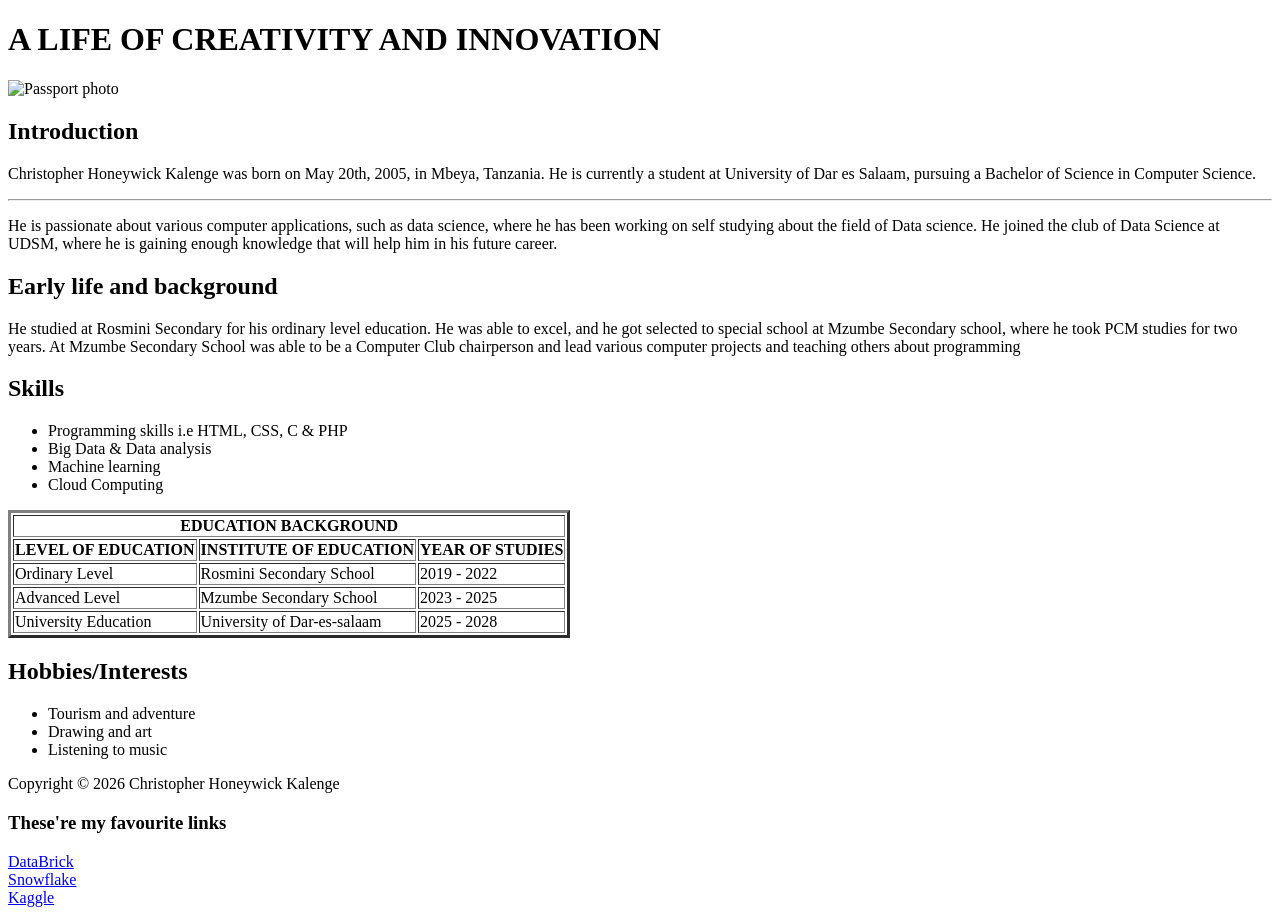
==== individuals/profile2.html @ f06e1b1b "Merge 34e42d778357c4c18c999f41cf0901d90aa1f07b into f8815945dab354ccf208f399458bfe737c47ea0e" ====
<!DOCTYPE html>
<html lang="en">

<head>
    <meta charset="UTF-8">
    <meta name="viewport" content="width=device-width, initial-scale=1.0">
    <title>Biography</title>
    <link rel="stylesheet" href="../css/profile2.css">
</head>

<body>
    <h1>A LIFE OF CREATIVITY AND INNOVATION</h1>

    <img src="../images/chk_photo.png" alt="Passport photo" width="200px" height="200px" >

    <h2>Introduction</h2>
    <div class="intro">
         <p>
        Christopher Honeywick Kalenge was born on May 20th, 2005, in Mbeya, Tanzania. He is currently a student at
        University of Dar es Salaam, pursuing a Bachelor of Science in Computer Science.
    
    </p>
    <hr>
    <p>
        He is passionate about various computer applications, such as data science, where he has been working on self
        studying about the field of Data science. He joined the club of Data Science at UDSM, where he is gaining enough
        knowledge that will help him in his future career.
    </p>
    </div>

    <h2>
        Early life and background
    </h2>

    <div class="life">
    <p>
        He studied at Rosmini Secondary for his ordinary level education. He was able to excel, and he got selected to
        special school at Mzumbe Secondary school, where he took PCM studies for two years.
        At Mzumbe Secondary School was able to be a Computer Club chairperson and lead various computer
        projects and teaching others about programming
    </p>
    </div>

    <h2>Skills</h2>

    <div class="skills">
    <ul>
        <li>Programming skills i.e HTML, CSS, C & PHP</li>
        <li>Big Data & Data analysis</li>
        <li>Machine learning</li>
        <li>Cloud Computing</li>
    </ul>
    </div>

    <table border="3">
        <th colspan="3">
            EDUCATION BACKGROUND
        </th>
        <tr>
            <td><b>LEVEL OF EDUCATION</b></td>
            <td><b>INSTITUTE OF EDUCATION</b></td>
            <td><b>YEAR OF STUDIES</b></td>
        </tr>
        <tr>
            <td>Ordinary Level</td>
            <td>Rosmini Secondary School</td>
            <td>2019 - 2022</td>
        </tr>
        <tr>
            <td>Advanced Level</td>
            <td>Mzumbe Secondary School</td>
            <td>2023 - 2025</td>
        </tr>
        <tr>
            <td>University Education</td>
            <td>University of Dar-es-salaam</td>
            <td>2025 - 2028</td>
        </tr>
    </table>
    <div class="hobbies">
    <h2>Hobbies/Interests</h2>
    <ul>
        <li>Tourism and adventure</li>
        <li>Drawing and art</li>
        <li>Listening to music</li>
    </ul>
    </div>
    <footer>
        <p>Copyright &copy; 2026 Christopher Honeywick Kalenge</p>
    
    <h3>These're my favourite links</h3>
            <a href="https://www.databricks.com/"> DataBrick</a><br>
            <a href="https://www.snowflake.com/en/">Snowflake</a><br>
            <a href="https://www.kaggle.com/">Kaggle</a>
    </footer>
</body>

</html>
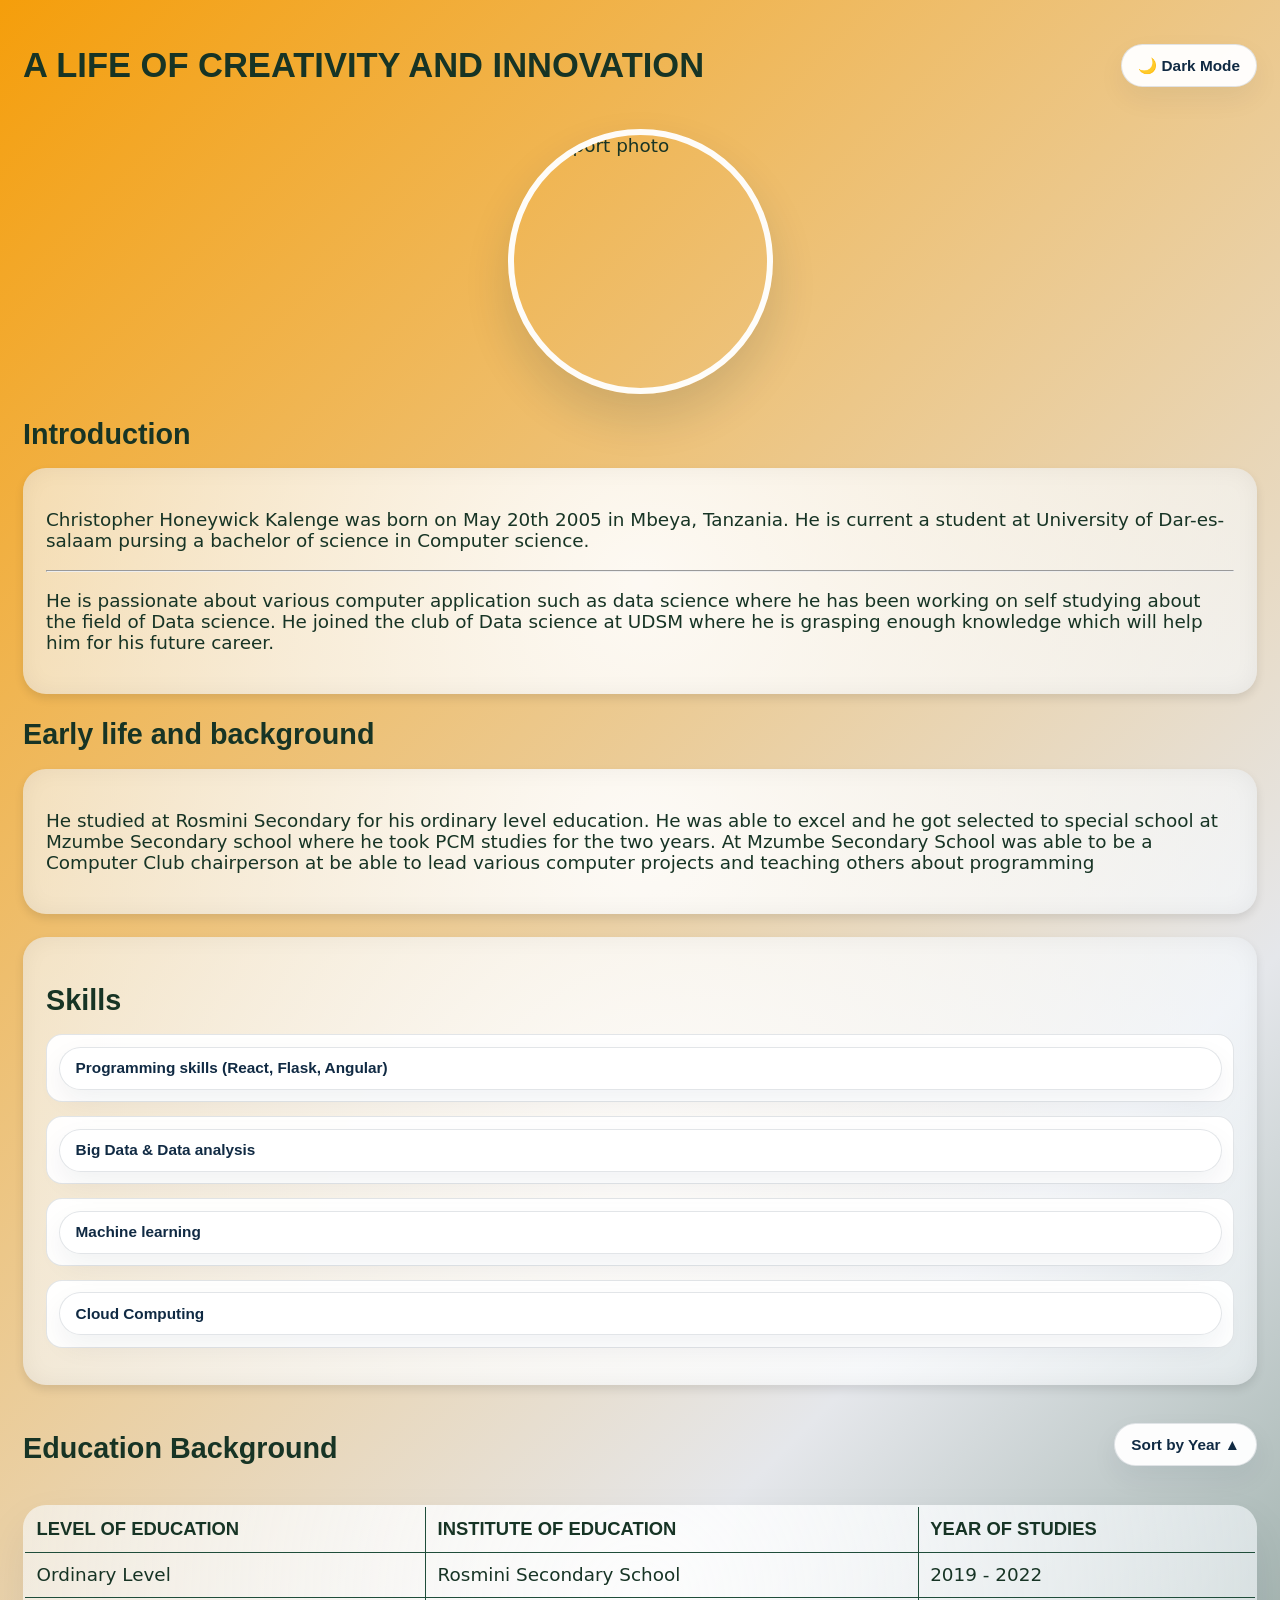
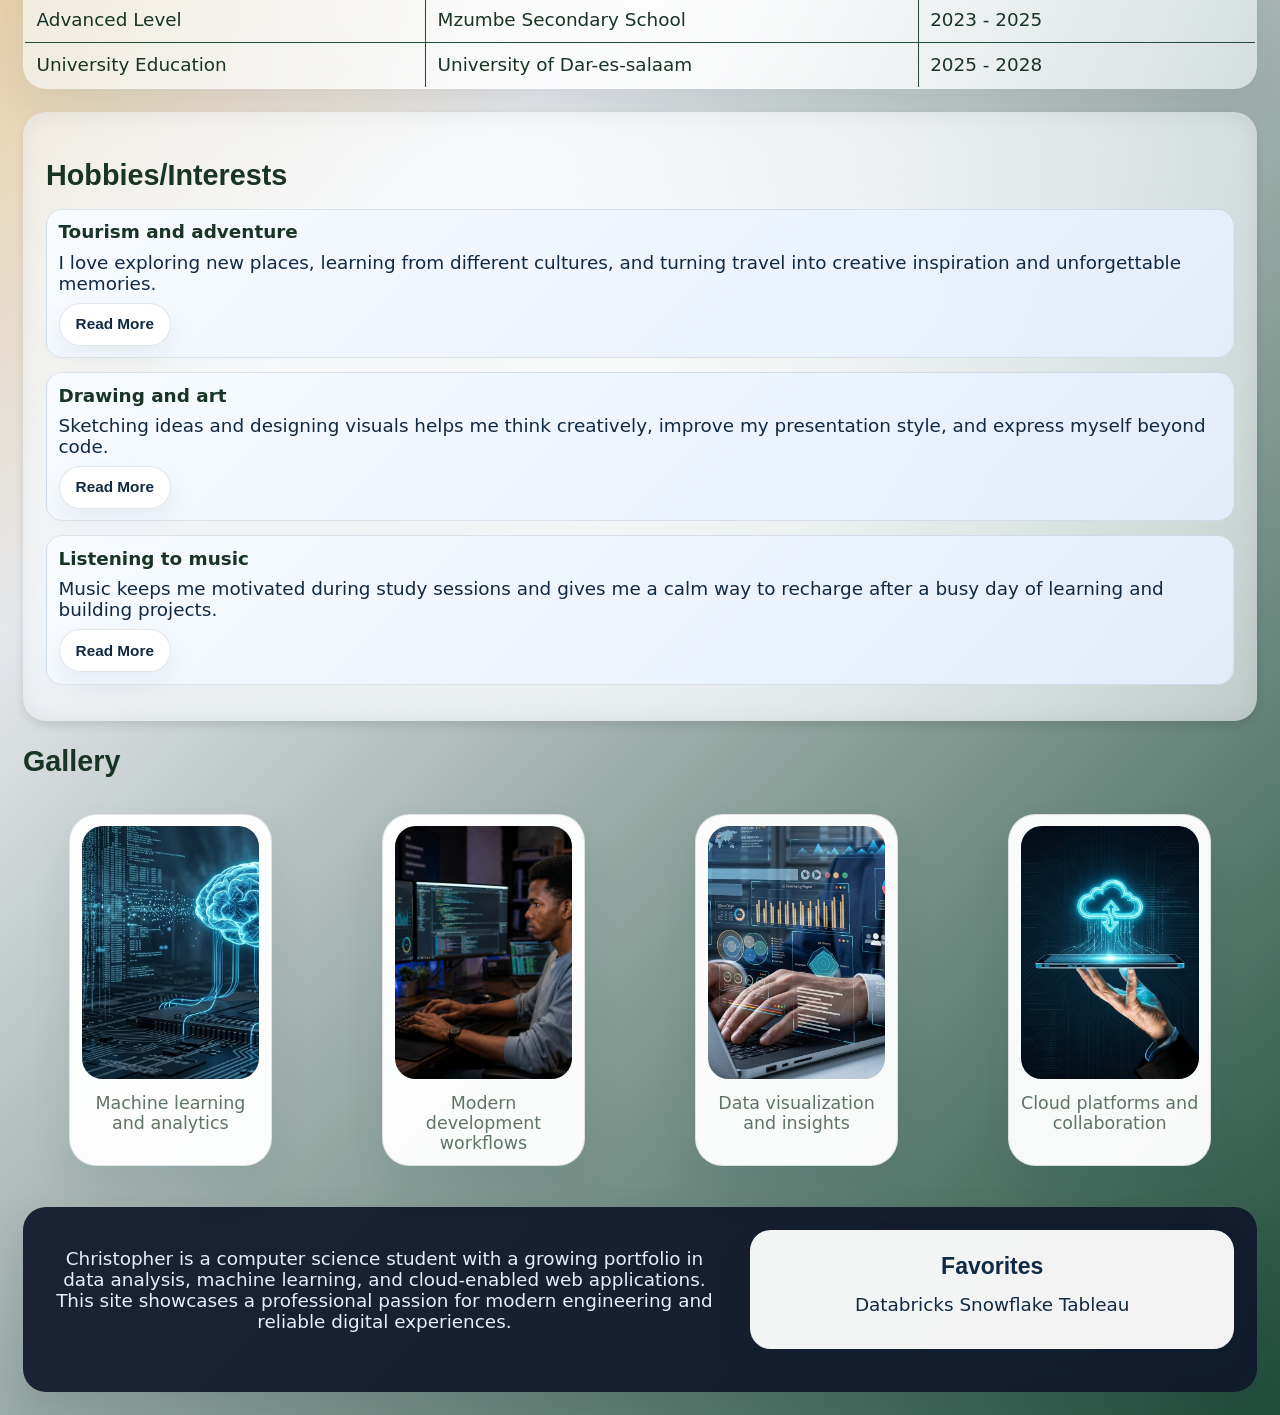
==== commit 8efaf69e: "All files but not setup properly" ====
--- a/individuals/profile2.html
+++ b/individuals/profile2.html
@@ -6,25 +6,29 @@
     <meta name="viewport" content="width=device-width, initial-scale=1.0">
     <title>Biography</title>
     <link rel="stylesheet" href="../css/profile2.css">
+    <script src="../js/profile2.js" defer></script>
 </head>
 
 <body>
-    <h1>A LIFE OF CREATIVITY AND INNOVATION</h1>
+    <header class="page-header">
+        <h1>A LIFE OF CREATIVITY AND INNOVATION</h1>
+        <button id="themeToggle" class="theme-toggle" type="button" aria-label="Toggle dark mode">🌙 Dark Mode</button>
+    </header>
 
-    <img src="../images/chk_photo.png" alt="Passport photo" width="200px" height="200px" >
+    <img src="../images/chk_photo.png" alt="Passport photo" class="profile-photo" width="200px" height="200px">
 
     <h2>Introduction</h2>
     <div class="intro">
          <p>
-        Christopher Honeywick Kalenge was born on May 20th, 2005, in Mbeya, Tanzania. He is currently a student at
-        University of Dar es Salaam, pursuing a Bachelor of Science in Computer Science.
+        Christopher Honeywick Kalenge was born on May 20th 2005 in Mbeya, Tanzania. He is current a student at
+        University of Dar-es-salaam pursing a bachelor of science in Computer science.
     
     </p>
     <hr>
     <p>
-        He is passionate about various computer applications, such as data science, where he has been working on self
-        studying about the field of Data science. He joined the club of Data Science at UDSM, where he is gaining enough
-        knowledge that will help him in his future career.
+        He is passionate about various computer application such as data science where he has been working on self
+        studying about the field of Data science. He joined the club of Data science at UDSM where he is grasping enough
+        knowledge which will help him for his future career.
     </p>
     </div>
 
@@ -34,65 +38,146 @@
 
     <div class="life">
     <p>
-        He studied at Rosmini Secondary for his ordinary level education. He was able to excel, and he got selected to
-        special school at Mzumbe Secondary school, where he took PCM studies for two years.
-        At Mzumbe Secondary School was able to be a Computer Club chairperson and lead various computer
+        He studied at Rosmini Secondary for his ordinary level education. He was able to excel and he got selected to
+        special school at Mzumbe Secondary school where he took PCM studies for the two years.
+        At Mzumbe Secondary School was able to be a Computer Club chairperson at be able to lead various computer
         projects and teaching others about programming
     </p>
     </div>
 
-    <h2>Skills</h2>
+    <section class="skills">
+        <h2>Skills</h2>
+        <ul class="skill-list">
+            <li class="skill-item">
+                <button class="skill-toggle" type="button" data-target="skill-html" aria-expanded="false">Programming skills (React, Flask, Angular)</button>
+                <div id="skill-html" class="skill-details">
+                    <p>Professional web development with a focus on clean user experiences, maintainable code, and scalable architecture.</p>
+                    <ul>
+                        <li>Frontend: React, Angular, HTML, CSS, responsive layouts</li>
+                        <li>Backend: Flask, PHP, REST APIs, database integration</li>
+                        <li>Strengths: usability, accessibility, collaboration, code quality</li>
+                    </ul>
+                </div>
+            </li>
+            <li class="skill-item">
+                <button class="skill-toggle" type="button" data-target="skill-data" aria-expanded="false">Big Data & Data analysis</button>
+                <div id="skill-data" class="skill-details">
+                    <p>Data analysis skills built around real-world datasets, clear visual storytelling, and actionable insights.</p>
+                    <ul>
+                        <li>Tools: Excel, Python data stacks, dashboard design</li>
+                        <li>Focus: transforming raw information into strategic decisions</li>
+                        <li>Approach: accurate reporting, data validation, trend discovery</li>
+                    </ul>
+                </div>
+            </li>
+            <li class="skill-item">
+                <button class="skill-toggle" type="button" data-target="skill-ml" aria-expanded="false">Machine learning</button>
+                <div id="skill-ml" class="skill-details">
+                    <p>Machine learning experience with predictive modeling, classification, and practical AI applications.</p>
+                    <ul>
+                        <li>Concepts: supervised learning, model evaluation, feature engineering</li>
+                        <li>Use cases: recommendations, pattern recognition, automation support</li>
+                        <li>Goal: reliable ML systems that solve real problems carefully and clearly</li>
+                    </ul>
+                </div>
+            </li>
+            <li class="skill-item">
+                <button class="skill-toggle" type="button" data-target="skill-cloud" aria-expanded="false">Cloud Computing</button>
+                <div id="skill-cloud" class="skill-details">
+                    <p>Cloud computing knowledge focused on scalable infrastructure, collaboration, and modern deployment patterns.</p>
+                    <ul>
+                        <li>Platforms: cloud services, storage, and networking fundamentals</li>
+                        <li>Practices: security, resilience, and reliable access management</li>
+                        <li>Value: efficient systems that support teamwork and growth</li>
+                    </ul>
+                </div>
+            </li>
+        </ul>
+    </section>
 
-    <div class="skills">
-    <ul>
-        <li>Programming skills i.e HTML, CSS, C & PHP</li>
-        <li>Big Data & Data analysis</li>
-        <li>Machine learning</li>
-        <li>Cloud Computing</li>
-    </ul>
+    <section class="education-section">
+        <div class="table-header-row">
+            <h2>Education Background</h2>
+            <button id="sortYearBtn" class="sort-button" type="button">Sort by Year ▲</button>
+        </div>
+        <table id="educationTable" border="3">
+            <thead>
+                <tr>
+                    <th>LEVEL OF EDUCATION</th>
+                    <th>INSTITUTE OF EDUCATION</th>
+                    <th>YEAR OF STUDIES</th>
+                </tr>
+            </thead>
+            <tbody>
+                <tr data-year="2019"><td>Ordinary Level</td><td>Rosmini Secondary School</td><td>2019 - 2022</td></tr>
+                <tr data-year="2023"><td>Advanced Level</td><td>Mzumbe Secondary School</td><td>2023 - 2025</td></tr>
+                <tr data-year="2025"><td>University Education</td><td>University of Dar-es-salaam</td><td>2025 - 2028</td></tr>
+            </tbody>
+        </table>
+    </section>
+
+    <section class="hobbies">
+        <h2>Hobbies/Interests</h2>
+        <ul class="hobby-list">
+            <li class="hobby-card">
+                <strong>Tourism and adventure</strong>
+                <p class="hobby-text">I love exploring new places, learning from different cultures, and turning travel into creative inspiration and unforgettable memories.</p>
+                <button class="read-more-btn" type="button">Read More</button>
+            </li>
+            <li class="hobby-card">
+                <strong>Drawing and art</strong>
+                <p class="hobby-text">Sketching ideas and designing visuals helps me think creatively, improve my presentation style, and express myself beyond code.</p>
+                <button class="read-more-btn" type="button">Read More</button>
+            </li>
+            <li class="hobby-card">
+                <strong>Listening to music</strong>
+                <p class="hobby-text">Music keeps me motivated during study sessions and gives me a calm way to recharge after a busy day of learning and building projects.</p>
+                <button class="read-more-btn" type="button">Read More</button>
+            </li>
+        </ul>
+    </section>
+
+    <section class="gallery-section">
+        <h2>Gallery</h2>
+        <div class="gallery-grid">
+            <figure class="gallery-card">
+                <img src="../images/ML.png" alt="Machine learning concepts" class="gallery-image">
+                <figcaption>Machine learning and analytics</figcaption>
+            </figure>
+            <figure class="gallery-card">
+                <img src="../images/coding.png" alt="Coding and programming workspace" class="gallery-image">
+                <figcaption>Modern development workflows</figcaption>
+            </figure>
+            <figure class="gallery-card">
+                <img src="../images/data.png" alt="Data analysis dashboard" class="gallery-image">
+                <figcaption>Data visualization and insights</figcaption>
+            </figure>
+            <figure class="gallery-card">
+                <img src="../images/cloud.png" alt="Cloud computing and network environment" class="gallery-image">
+                <figcaption>Cloud platforms and collaboration</figcaption>
+            </figure>
+        </div>
+    </section>
+    <button id="scrollTopBtn" class="scroll-top-btn" type="button" aria-label="Scroll to top">↑ Top</button>
+
+    <div id="lightboxOverlay" class="lightbox-overlay" aria-hidden="true">
+        <button id="closeLightbox" class="lightbox-close" type="button" aria-label="Close image">×</button>
+        <img id="lightboxImage" src="" alt="Expanded image preview">
     </div>
 
-    <table border="3">
-        <th colspan="3">
-            EDUCATION BACKGROUND
-        </th>
-        <tr>
-            <td><b>LEVEL OF EDUCATION</b></td>
-            <td><b>INSTITUTE OF EDUCATION</b></td>
-            <td><b>YEAR OF STUDIES</b></td>
-        </tr>
-        <tr>
-            <td>Ordinary Level</td>
-            <td>Rosmini Secondary School</td>
-            <td>2019 - 2022</td>
-        </tr>
-        <tr>
-            <td>Advanced Level</td>
-            <td>Mzumbe Secondary School</td>
-            <td>2023 - 2025</td>
-        </tr>
-        <tr>
-            <td>University Education</td>
-            <td>University of Dar-es-salaam</td>
-            <td>2025 - 2028</td>
-        </tr>
-    </table>
-    <div class="hobbies">
-    <h2>Hobbies/Interests</h2>
-    <ul>
-        <li>Tourism and adventure</li>
-        <li>Drawing and art</li>
-        <li>Listening to music</li>
-    </ul>
-    </div>
     <footer>
-        <p>Copyright &copy; 2026 Christopher Honeywick Kalenge</p>
-    
-    <h3>These're my favourite links</h3>
-            <a href="https://www.databricks.com/"> DataBrick</a><br>
-            <a href="https://www.snowflake.com/en/">Snowflake</a><br>
-            <a href="https://www.kaggle.com/">Kaggle</a>
+        <div class="footer-grid">
+            <figcaption>
+                <p>Christopher is a computer science student with a growing portfolio in data analysis, machine learning, and cloud-enabled web applications. This site showcases a professional passion for modern engineering and reliable digital experiences.</p>
+        </figcaption>
+            <div class="footer-links">
+                <h3>Favorites</h3>
+                <a href="https://www.databricks.com/" target="_blank" rel="noopener">Databricks</a>
+                <a href="https://www.snowflake.com/en/" target="_blank" rel="noopener">Snowflake</a>
+                <a href="https://www.tableau.com/" target="_blank" rel="noopener">Tableau</a>
+            </div>
+        </div>
     </footer>
 </body>
 
-</html>
+</html>
--- a/css/profile2.css
+++ b/css/profile2.css
@@ -0,0 +1,581 @@
+:root {
+    --black: #173425;
+    --navy: #102a43;
+    --midnight: #0b1521;
+    --steel: #4f6d7a;
+    --accent: #1f4d3a;
+    --accent-secondary: #f59e0b;
+    --accent-warm: #f59e0b;
+    --accent-success: #16A34A;
+    --accent-violet: #8B5CF6;
+    --accent-green: #1f4d3a;
+    --accent-green-hover: #2d6b4f;
+    --warning: #FF9F43;
+    --error: #E74C3C;
+    --background: linear-gradient(135deg,#f59e0b 0% , #e5e7eb 52%, #1f4d3a 100%);
+    --surface: rgba(255, 255, 255, 0.78);
+    --surface-elevated: rgba(255, 255, 255, 0.9);
+    --border: rgba(31, 77, 58, 0.16);
+    --text-primary: #173425;
+    --text-secondary: #405347;
+    --text-muted: #607466;
+    --shadow: 0 20px 44px rgba(15, 23, 42, 0.14);
+    --gradient: linear-gradient(135deg, #1f4d3a 0%, #e5e7eb 52%, #f59e0b 100%);
+    --surface-rgb: 255, 255, 255;
+    --white-rgb: 255, 255, 255;
+    --black-rgb: 0, 0, 0;
+    --navy-rgb: 16, 42, 67;
+    --accent-rgb: 31, 77, 58;
+    --alabaster-grey: #f7fbff;
+    --alabaster-grey-rgb: 247, 251, 255;
+    --prussian-blue: #1f4d3a;
+    --prussian-blue-rgb: 31, 77, 58;
+}
+
+body{
+    background-image: var(--background);
+    font-family: system-ui, -apple-system, BlinkMacSystemFont, 'Segoe UI', Roboto, Oxygen, Ubuntu, Cantarell, 'Open Sans', 'Helvetica Neue', sans-serif;
+    margin: 0;
+    padding: 20px;
+    scroll-behavior: smooth;
+    zoom: 115%;
+    color: var(--text-primary);
+    transition: background 0.3s ease, color 0.3s ease;
+}
+
+body.dark-mode {
+    --accent: #E67E22;
+    --accent-secondary: #F39C12;
+    --accent-warm: #F39C12;
+    --accent-success: #8DB255;
+    --accent-violet: #8B5CF6;
+    --accent-green: #6B8E23;
+    --accent-green-hover: #87A330;
+    --background: linear-gradient(135deg, #0A0A0A 0%, #161616 100%);
+    --surface: #242424;
+    --surface-elevated: #2A2A2A;
+    --border: #3A3A3A;
+    --text-primary: #E5E5E5;
+    --text-secondary: #A1A1A1;
+    --text-muted: #808080;
+    --shadow: 0 24px 48px rgba(0, 0, 0, 0.55);
+    --gradient: linear-gradient(135deg, #0A0A0A 0%, #161616 100%);
+    background-image: var(--background);
+    color: var(--text-primary);
+}
+
+body.dark-mode .intro,
+body.dark-mode .life,
+body.dark-mode .skills,
+body.dark-mode .education-section,
+body.dark-mode .hobbies,
+body.dark-mode .gallery-section,
+body.dark-mode footer,
+body.dark-mode table {
+    background: rgba(15, 23, 42, 0.92);
+    color: var(--text-secondary);
+    border-color: var(--border);
+}
+
+body.dark-mode a,
+body.dark-mode th,
+body.dark-mode h1,
+body.dark-mode h2,
+body.dark-mode h3 {
+    color: var(--text-primary);
+}
+
+img.profile-photo {
+    width: 220px;
+    height: 220px;
+    border-radius: 50%;
+    display: block;
+    margin: 0 auto 20px;
+    box-shadow: 0 20px 40px rgba(16, 42, 67, 0.14);
+    border: 6px solid rgba(var(--white-rgb), 0.96);
+    object-fit: cover;
+    transition: transform 0.3s ease, box-shadow 0.3s ease;
+}
+
+.gallery-image {
+    width: 100%;
+    height: 220px;
+    object-fit: cover;
+    border-radius: 18px;
+    cursor: pointer;
+    display: block;
+    transition: transform 0.3s ease, box-shadow 0.3s ease;
+}
+
+.gallery-image:hover,
+img.profile-photo:hover {
+    transform: scale(1.03);
+    box-shadow: 0 16px 32px rgba(16, 42, 67, 0.18);
+}
+
+h1{
+    text-align: center;
+    color: var(--text-primary);
+    font-size: 30px;
+    margin-bottom: 20px;
+    font-family: Impact, Haettenschweiler, 'Arial Narrow Bold', sans-serif;
+}
+
+.page-header {
+    display: flex;
+    align-items: center;
+    justify-content: space-between;
+    gap: 12px;
+    margin-bottom: 18px;
+}
+
+.theme-toggle,
+.sort-button,
+.read-more-btn,
+.skill-toggle,
+.scroll-top-btn,
+.lightbox-close {
+    border: none;
+    border-radius: 999px;
+    padding: 10px 14px;
+    cursor: pointer;
+    font-weight: 700;
+    transition: transform 0.2s ease, background 0.2s ease;
+}
+
+.theme-toggle:hover,
+.sort-button:hover,
+.read-more-btn:hover,
+.skill-toggle:hover,
+.scroll-top-btn:hover,
+.lightbox-close:hover {
+    transform: translateY(-1px);
+}
+
+.theme-toggle,
+.sort-button,
+.read-more-btn,
+.skill-toggle {
+    background: rgba(255,255,255,0.9);
+    color: var(--black);
+}
+
+h2{
+    color: var(--text-primary);
+    font-size: 25px;
+    margin-bottom: 15px;
+    font-family: Impact, Haettenschweiler, 'Arial Narrow Bold', sans-serif;
+}
+
+.intro{
+    background: radial-gradient(circle at center, rgba(var(--white-rgb), 0.9), rgba(var(--alabaster-grey-rgb), 0.6));
+    padding: 20px;
+    border-radius: 20px;
+    margin-bottom: 20px;
+    box-shadow: 0 4px 8px rgba(0,0,0,0.1), inset 0 0 20px rgba(0,0,0,0.05);
+    transition: all 0.3s ease;
+}
+
+.intro:hover{
+    background: radial-gradient(circle at center, rgba(var(--white-rgb), 1), rgba(var(--alabaster-grey-rgb), 0.8));
+    transform: translateY(-5px);
+    box-shadow: 0 8px 16px rgba(0,0,0,0.2), inset 0 0 30px rgba(0,0,0,0.1);
+}
+
+.life{
+    background: radial-gradient(circle at center, rgba(var(--white-rgb), 0.9), rgba(var(--alabaster-grey-rgb), 0.6));
+    padding: 20px;
+    border-radius: 20px;
+    margin-bottom: 20px;
+    box-shadow: 0 4px 8px rgba(0,0,0,0.1), inset 0 0 20px rgba(0,0,0,0.05);
+    transition: all 0.3s ease;
+}
+
+.life:hover{
+    background: radial-gradient(circle at center, rgba(var(--white-rgb), 1), rgba(var(--alabaster-grey-rgb), 0.8));
+    transform: translateY(-5px);
+    box-shadow: 0 8px 16px rgba(0,0,0,0.2), inset 0 0 30px rgba(0,0,0,0.1);
+}
+
+.skills{
+    background: radial-gradient(circle at center, rgba(var(--white-rgb), 0.9), rgba(var(--alabaster-grey-rgb), 0.6));
+    padding: 20px;
+    border-radius: 20px;
+    margin-bottom: 20px;
+    box-shadow: 0 4px 8px rgba(0,0,0,0.1), inset 0 0 20px rgba(0,0,0,0.05);
+    transition: all 0.3s ease;
+}
+
+.skills:hover{
+    background: radial-gradient(circle at center, rgba(var(--white-rgb), 1), rgba(var(--alabaster-grey-rgb), 0.8));
+    transform: translateY(-5px);
+    box-shadow: 0 8px 16px rgba(0,0,0,0.2), inset 0 0 30px rgba(0,0,0,0.1);
+}
+
+table{
+    width: 100%;
+    border-collapse: collapse;
+    margin-top: 20px;
+    border-radius: 20px;
+    margin-bottom: 20px;
+    overflow: hidden;
+    box-shadow: 0 18px 40px rgba(15, 23, 42, 0.08);
+    background: radial-gradient(circle at center, rgba(var(--white-rgb), 0.9), rgba(var(--alabaster-grey-rgb), 0.6));
+    border: 2px solid var(--prussian-blue);
+}
+
+th, td{
+    border: 1px solid var(--prussian-blue);
+    padding: 10px;
+    text-align: left;
+}
+
+th{
+    background: linear-gradient(to right, var(--alabaster-grey), var(--white));
+    color: var(--text-primary);
+    font-family: Impact, Haettenschweiler, 'Arial Narrow Bold', sans-serif;
+
+}
+
+tbody tr:hover{
+    background-color: rgba(var(--white-rgb), 0.92);
+    transform: scale(1.01);
+    transition: all 0.2s ease;
+}
+
+.table-header-row {
+    display: flex;
+    justify-content: space-between;
+    align-items: center;
+    gap: 12px;
+}
+
+.skill-list,
+.hobby-list {
+    list-style: none;
+    padding: 0;
+    margin: 0;
+}
+
+.skill-item,
+.hobby-card {
+    margin-bottom: 12px;
+    padding: 10px;
+    border-radius: 14px;
+    background: rgba(255,255,255,0.5);
+}
+
+.skill-toggle {
+    width: 100%;
+    text-align: left;
+}
+
+.skill-details {
+    display: none;
+    margin: 8px 0 0;
+    color: #1f2937;
+}
+
+.skill-details.open {
+    display: block;
+}
+
+.hobby-text {
+    display: -webkit-box;
+    -webkit-box-orient: vertical;
+    -webkit-line-clamp: 2;
+    overflow: hidden;
+    margin: 8px 0;
+}
+
+.hobby-text.expanded {
+    -webkit-line-clamp: unset;
+    overflow: visible;
+}
+
+.gallery-grid {
+    display: grid;
+    grid-template-columns: repeat(auto-fit, minmax(180px, 1fr));
+    gap: 16px;
+}
+
+.gallery-card {
+    background: rgba(255,255,255,0.65);
+    border-radius: 18px;
+    padding: 10px;
+}
+
+.lightbox-overlay {
+    position: fixed;
+    inset: 0;
+    background: rgba(2, 6, 23, 0.86);
+    display: none;
+    align-items: center;
+    justify-content: center;
+    z-index: 1000;
+}
+
+.lightbox-overlay.show {
+    display: flex;
+}
+
+.lightbox-overlay img {
+    max-width: 90vw;
+    max-height: 85vh;
+    border-radius: 18px;
+    width: auto;
+    height: auto;
+}
+
+.lightbox-close {
+    position: absolute;
+    top: 18px;
+    right: 18px;
+    background: #fff;
+    color: #111827;
+}
+
+.scroll-top-btn {
+    position: fixed;
+    right: 18px;
+    bottom: 18px;
+    display: none;
+    background: #0f172a;
+    color: #fff;
+    z-index: 900;
+}
+
+.scroll-top-btn.show {
+    display: inline-block;
+}
+
+footer{
+    background: rgba(var(--white-rgb), 0.92);
+    padding: 20px;
+    text-align: center;
+    margin-top: 20px;
+    border-radius: 20px;
+    overflow: hidden;
+    box-shadow: 0 16px 36px rgba(15, 23, 42, 0.12);
+    color: var(--text-secondary);
+    transition: all 0.3s ease;
+}
+
+footer:hover{
+    transform: translateY(-3px);
+    box-shadow: 0 6px 12px rgba(0,0,0,0.15);
+}
+
+h3{
+    color: var(--text-primary);
+    font-size: 20px;
+    margin-bottom: 10px;
+    font-family: Impact, Haettenschweiler, 'Arial Narrow Bold', sans-serif;
+}
+
+.hobbies{
+    background: radial-gradient(circle at center, rgba(var(--white-rgb), 0.9), rgba(var(--alabaster-grey-rgb), 0.6));
+    padding: 20px;
+    border-radius: 20px;
+    margin-bottom: 20px;
+    box-shadow: 0 4px 8px rgba(0,0,0,0.1), inset 0 0 20px rgba(0,0,0,0.05);
+    transition: all 0.3s ease;
+}
+
+.hobbies:hover{
+    background: radial-gradient(circle at center, rgba(var(--white-rgb), 1), rgba(var(--alabaster-grey-rgb), 0.8));
+    transform: translateY(-5px);
+    box-shadow: 0 8px 16px rgba(0,0,0,0.2), inset 0 0 30px rgba(0,0,0,0.1);
+}
+
+a{
+    color: var(--accent);
+    transition: all 0.3s ease;
+    text-decoration: none;
+    position: relative;
+}
+
+a:hover{
+    color: var(--accent-secondary);
+    text-decoration: none;
+    transform: scale(1.02);
+    text-shadow: none;
+}
+
+.theme-toggle,
+.sort-button,
+.read-more-btn,
+.skill-toggle {
+    background: rgba(var(--white-rgb), 0.96);
+    color: var(--navy);
+    border: 1px solid rgba(var(--navy-rgb), 0.12);
+    box-shadow: 0 10px 24px rgba(var(--navy-rgb), 0.06);
+}
+
+.footer-grid {
+    display: grid;
+    grid-template-columns: 1.4fr 1fr;
+    gap: 24px;
+    align-items: start;
+    margin-bottom: 16px;
+}
+
+.footer-about,
+.footer-links {
+    background: rgba(var(--white-rgb), 0.95);
+    border-radius: 18px;
+    padding: 20px;
+    box-shadow: 0 16px 32px rgba(var(--navy-rgb), 0.08);
+}
+
+.footer-links h3 {
+    margin-top: 0;
+    margin-bottom: 12px;
+    color: var(--navy);
+}
+
+.footer-links a {
+    display: inline-block;
+    margin-bottom: 10px;
+    color: var(--navy);
+}
+
+.footer-note {
+    margin: 0;
+    font-size: 0.95rem;
+    color: var(--text-muted);
+}
+
+.footer-grid a:hover {
+    color: var(--accent);
+}
+
+.profile-photo {
+    border-color: rgba(var(--white-rgb), 0.98);
+}
+
+.skill-item {
+    border: 1px solid rgba(var(--navy-rgb), 0.12);
+    background: rgba(var(--surface-rgb), 0.96);
+    transition: transform 0.3s ease, box-shadow 0.3s ease, border-color 0.3s ease;
+}
+
+.skill-item.open {
+    border-color: rgba(var(--accent-rgb), 0.4);
+    box-shadow: 0 16px 28px rgba(var(--accent-rgb), 0.12);
+}
+
+.skill-toggle {
+    width: 100%;
+    text-align: left;
+    position: relative;
+}
+
+.skill-details {
+    display: none;
+    margin: 12px 0 0;
+    color: var(--navy);
+    line-height: 1.6;
+    border-top: 1px solid rgba(var(--navy-rgb), 0.08);
+    padding-top: 12px;
+}
+
+.skill-details.open {
+    display: block;
+}
+
+.skill-details ul {
+    margin: 10px 0 0 18px;
+    color: var(--text-muted);
+}
+
+.skill-details li {
+    margin-bottom: 6px;
+}
+
+.hobby-text {
+    display: -webkit-box;
+    -webkit-box-orient: vertical;
+    -webkit-line-clamp: 2;
+    overflow: hidden;
+    margin: 8px 0;
+    color: var(--navy);
+}
+
+.hobby-text.expanded {
+    -webkit-line-clamp: unset;
+    overflow: visible;
+}
+
+.hobby-card {
+    background: linear-gradient(135deg, rgba(247, 251, 255, 0.96), rgba(227, 237, 250, 0.96));
+    border: 1px solid rgba(var(--navy-rgb), 0.1);
+}
+
+.gallery-card {
+    position: relative;
+    overflow: hidden;
+    border-radius: 24px;
+    padding: 10px;
+    background: rgba(var(--surface-rgb), 0.96);
+    border: 1px solid rgba(var(--navy-rgb), 0.12);
+    box-shadow: 0 18px 36px rgba(var(--navy-rgb), 0.08);
+}
+
+.gallery-card figcaption {
+    margin-top: 12px;
+    font-size: 0.95rem;
+    color: var(--text-muted);
+    text-align: center;
+}
+
+footer,
+body.dark-mode .footer-about,
+body.dark-mode .footer-links {
+    background: rgba(15, 23, 42, 0.92);
+}
+
+footer {
+    color: #e5eefb;
+}
+
+body.dark-mode .footer-note {
+    color: #a5b4fc;
+}
+
+body.dark-mode .theme-toggle,
+body.dark-mode .sort-button,
+body.dark-mode .read-more-btn,
+body.dark-mode .skill-toggle {
+    background: rgba(15, 23, 42, 0.9);
+    color: #e5eefb;
+    border-color: rgba(148, 163, 184, 0.25);
+}
+
+body.dark-mode .skill-item,
+body.dark-mode .hobby-card,
+body.dark-mode .gallery-card,
+body.dark-mode .intro,
+body.dark-mode .life,
+body.dark-mode .skills,
+body.dark-mode .education-section,
+body.dark-mode .hobbies,
+body.dark-mode .gallery-section,
+body.dark-mode footer,
+body.dark-mode table {
+    background: rgba(15, 23, 42, 0.92);
+    color: #e5eefb;
+    border-color: #475569;
+}
+
+body.dark-mode .skill-details {
+    border-top-color: rgba(148, 163, 184, 0.25);
+}
+
+body.dark-mode .skill-details ul,
+body.dark-mode .footer-links a,
+body.dark-mode .footer-note,
+body.dark-mode .hobby-text {
+    color: #cbd5e1;
+}
+
